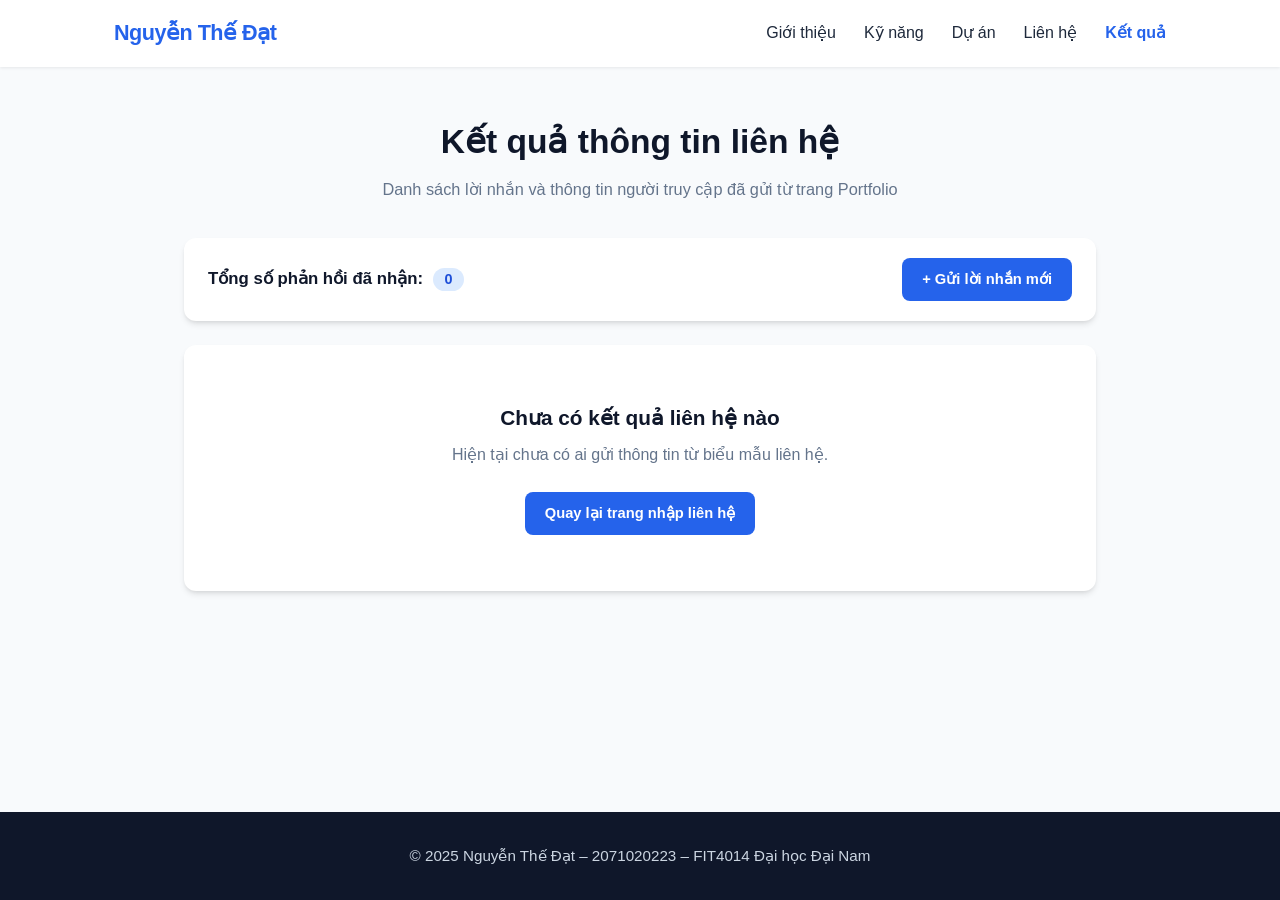
==== ket-qua.html @ 09246d79 "Add files via upload" ====
<!DOCTYPE html>
<html lang="vi">
<head>
  <meta charset="UTF-8">
  <meta name="viewport" content="width=device-width, initial-scale=1.0">
  <title>Kết quả liên hệ – Nguyễn Thế Đạt</title>
  <style>
    :root {
      --primary: #2563eb;
      --primary-dark: #1d4ed8;
      --secondary: #0f172a;
      --bg-light: #f8fafc;
      --text-main: #1e293b;
      --text-muted: #64748b;
      --white: #ffffff;
      --border: #e2e8f0;
      --shadow: 0 4px 6px -1px rgba(0, 0, 0, 0.1), 0 2px 4px -2px rgba(0, 0, 0, 0.1);
    }

    * {
      margin: 0;
      padding: 0;
      box-sizing: border-box;
    }

    body {
      font-family: 'Segoe UI', Roboto, Helvetica, Arial, sans-serif;
      color: var(--text-main);
      background-color: var(--bg-light);
      line-height: 1.6;
      min-height: 100vh;
      display: flex;
      flex-direction: column;
    }

    /* ===== PHẦN 1: NAVIGATION ===== */
    .nav {
      background-color: var(--white);
      box-shadow: 0 1px 3px rgba(0, 0, 0, 0.08);
      position: sticky;
      top: 0;
      z-index: 100;
    }

    .nav__container {
      max-width: 1100px;
      margin: 0 auto;
      padding: 1rem 1.5rem;
      display: flex;
      justify-content: space-between;
      align-items: center;
    }

    .nav__logo {
      font-size: 1.35rem;
      font-weight: 700;
      color: var(--primary);
      text-decoration: none;
      letter-spacing: -0.5px;
    }

    .nav__menu {
      list-style: none;
      display: flex;
      gap: 1.75rem;
      align-items: center;
    }

    .nav__menu a {
      text-decoration: none;
      color: var(--text-main);
      font-weight: 500;
      transition: color 0.2s ease;
    }

    .nav__menu a:hover,
    .nav__menu a.active {
      color: var(--primary);
      font-weight: 600;
    }

    /* ===== PHẦN 2: NỘI DUNG KẾT QUẢ ===== */
    main {
      max-width: 960px;
      width: 100%;
      margin: 0 auto;
      padding: 3rem 1.5rem;
      flex-grow: 1;
    }

    .page-header {
      text-align: center;
      margin-bottom: 2.25rem;
    }

    .page-header h1 {
      font-size: 2.1rem;
      color: var(--secondary);
      margin-bottom: 0.5rem;
    }

    .page-header p {
      color: var(--text-muted);
      font-size: 1.02rem;
    }

    .toolbar {
      background-color: var(--white);
      padding: 1.25rem 1.5rem;
      border-radius: 12px;
      box-shadow: var(--shadow);
      display: flex;
      justify-content: space-between;
      align-items: center;
      flex-wrap: wrap;
      gap: 1rem;
      margin-bottom: 1.5rem;
    }

    .toolbar__stats {
      font-weight: 600;
      font-size: 1.05rem;
      color: var(--secondary);
    }

    .badge {
      background-color: #dbeafe;
      color: var(--primary-dark);
      padding: 0.2rem 0.7rem;
      border-radius: 999px;
      font-size: 0.9rem;
      font-weight: 700;
      margin-left: 0.35rem;
    }

    .toolbar__actions {
      display: flex;
      gap: 0.75rem;
      flex-wrap: wrap;
    }

    .btn {
      display: inline-block;
      background-color: var(--primary);
      color: var(--white);
      padding: 0.6rem 1.25rem;
      border-radius: 8px;
      text-decoration: none;
      font-weight: 600;
      border: none;
      cursor: pointer;
      font-size: 0.92rem;
      transition: background-color 0.2s ease;
    }

    .btn:hover {
      background-color: var(--primary-dark);
    }

    .btn--danger {
      background-color: #ef4444;
    }

    .btn--danger:hover {
      background-color: #dc2626;
    }

    .btn--secondary {
      background-color: #e2e8f0;
      color: var(--text-main);
    }

    .btn--secondary:hover {
      background-color: #cbd5e1;
    }

    .confirm-bar {
      display: none;
      background-color: #fef2f2;
      border: 1px solid #fecaca;
      color: #991b1b;
      padding: 0.9rem 1.25rem;
      border-radius: 10px;
      margin-bottom: 1.5rem;
      justify-content: space-between;
      align-items: center;
      flex-wrap: wrap;
      gap: 0.75rem;
      font-size: 0.95rem;
    }

    .results__list {
      display: flex;
      flex-direction: column;
      gap: 1.25rem;
    }

    .result-card {
      background-color: var(--white);
      border-radius: 12px;
      box-shadow: var(--shadow);
      padding: 1.5rem;
      border-left: 5px solid var(--primary);
      transition: transform 0.2s ease;
    }

    .result-card:hover {
      transform: translateY(-2px);
    }

    .result-card__header {
      display: flex;
      justify-content: space-between;
      align-items: center;
      flex-wrap: wrap;
      gap: 0.5rem;
      margin-bottom: 0.6rem;
      padding-bottom: 0.6rem;
      border-bottom: 1px solid var(--border);
    }

    .result-card__title {
      display: flex;
      align-items: center;
      gap: 0.6rem;
    }

    .result-card__index {
      background-color: var(--primary);
      color: var(--white);
      font-size: 0.8rem;
      font-weight: 700;
      padding: 0.15rem 0.55rem;
      border-radius: 6px;
    }

    .result-card__name {
      font-size: 1.15rem;
      font-weight: 700;
      color: var(--secondary);
    }

    .result-card__time {
      font-size: 0.85rem;
      color: var(--text-muted);
    }

    .result-card__meta {
      display: flex;
      flex-wrap: wrap;
      gap: 1.25rem;
      font-size: 0.92rem;
      color: var(--primary-dark);
      margin-bottom: 0.85rem;
    }

    .result-card__message {
      background-color: var(--bg-light);
      padding: 1rem;
      border-radius: 8px;
      font-size: 0.98rem;
      color: var(--text-main);
      white-space: pre-wrap;
    }

    .empty-state {
      background-color: var(--white);
      border-radius: 12px;
      box-shadow: var(--shadow);
      text-align: center;
      padding: 3.5rem 1.5rem;
      color: var(--text-muted);
    }

    .empty-state h2 {
      color: var(--secondary);
      font-size: 1.3rem;
      margin-bottom: 0.5rem;
    }

    .empty-state p {
      margin-bottom: 1.5rem;
    }

    /* ===== PHẦN 3: FOOTER ===== */
    .footer {
      background-color: var(--secondary);
      color: #cbd5e1;
      text-align: center;
      padding: 2rem 1rem;
      margin-top: 3rem;
      font-size: 0.95rem;
    }

    @media (max-width: 600px) {
      .nav__container {
        flex-direction: column;
        gap: 0.75rem;
      }

      .nav__menu {
        gap: 1rem;
        flex-wrap: wrap;
        justify-content: center;
      }

      .page-header h1 {
        font-size: 1.7rem;
      }
    }
  </style>
</head>
<body>

  <!-- ===== PHẦN 1: NAVIGATION ===== -->
  <nav class="nav">
    <div class="nav__container">
      <a href="index.html" class="nav__logo">Nguyễn Thế Đạt</a>
      <ul class="nav__menu">
        <li><a href="index.html#gioi-thieu">Giới thiệu</a></li>
        <li><a href="index.html#ky-nang">Kỹ năng</a></li>
        <li><a href="index.html#du-an">Dự án</a></li>
        <li><a href="index.html#lien-he">Liên hệ</a></li>
        <li><a href="ket-qua.html" class="active">Kết quả</a></li>
      </ul>
    </div>
  </nav>

  <!-- ===== PHẦN 2: NỘI DUNG KẾT QUẢ ===== -->
  <main>
    <div class="page-header">
      <h1>Kết quả thông tin liên hệ</h1>
      <p>Danh sách lời nhắn và thông tin người truy cập đã gửi từ trang Portfolio</p>
    </div>

    <div class="toolbar">
      <div class="toolbar__stats">
        Tổng số phản hồi đã nhận: <span id="totalCount" class="badge">0</span>
      </div>
      <div class="toolbar__actions">
        <a href="index.html#lien-he" class="btn">+ Gửi lời nhắn mới</a>
        <button type="button" id="askClearBtn" class="btn btn--danger" style="display: none;">Xóa tất cả</button>
      </div>
    </div>

    <div id="confirmBar" class="confirm-bar">
      <span>Bạn có chắc chắn muốn xóa toàn bộ danh sách kết quả liên hệ không?</span>
      <div style="display: flex; gap: 0.5rem;">
        <button type="button" id="confirmClearBtn" class="btn btn--danger">Đồng ý xóa</button>
        <button type="button" id="cancelClearBtn" class="btn btn--secondary">Hủy</button>
      </div>
    </div>

    <div id="resultsContainer" class="results__list"></div>
  </main>

  <!-- ===== PHẦN 3: FOOTER ===== -->
  <footer class="footer">
    <p>&copy; 2025 Nguyễn Thế Đạt – 2071020223 – FIT4014 Đại học Đại Nam</p>
  </footer>

  <script>
    const STORAGE_KEY = 'portfolio_contacts_dat';
    const resultsContainer = document.getElementById('resultsContainer');
    const totalCount = document.getElementById('totalCount');
    const askClearBtn = document.getElementById('askClearBtn');
    const confirmBar = document.getElementById('confirmBar');
    const confirmClearBtn = document.getElementById('confirmClearBtn');
    const cancelClearBtn = document.getElementById('cancelClearBtn');

    function escapeHTML(str) {
      const div = document.createElement('div');
      div.textContent = str;
      return div.innerHTML;
    }

    function getContacts() {
      try {
        return JSON.parse(localStorage.getItem(STORAGE_KEY)) || [];
      } catch (e) {
        return [];
      }
    }

    function renderResults() {
      const contacts = getContacts();
      totalCount.textContent = contacts.length;

      if (contacts.length === 0) {
        askClearBtn.style.display = 'none';
        confirmBar.style.display = 'none';
        resultsContainer.innerHTML = `
          <div class="empty-state">
            <h2>Chưa có kết quả liên hệ nào</h2>
            <p>Hiện tại chưa có ai gửi thông tin từ biểu mẫu liên hệ.</p>
            <a href="index.html#lien-he" class="btn">Quay lại trang nhập liên hệ</a>
          </div>
        `;
        return;
      }

      askClearBtn.style.display = 'inline-block';
      resultsContainer.innerHTML = contacts.map((item, index) => `
        <article class="result-card">
          <div class="result-card__header">
            <div class="result-card__title">
              <span class="result-card__index">#${contacts.length - index}</span>
              <span class="result-card__name">${escapeHTML(item.name)}</span>
            </div>
            <span class="result-card__time">🕒 ${escapeHTML(item.time)}</span>
          </div>
          <div class="result-card__meta">
            <span>📧 <strong>Email:</strong> ${escapeHTML(item.email)}</span>
            ${item.phone ? `<span>📞 <strong>SĐT:</strong> ${escapeHTML(item.phone)}</span>` : ''}
          </div>
          <div class="result-card__message">${escapeHTML(item.message)}</div>
        </article>
      `).join('');
    }

    askClearBtn.addEventListener('click', function () {
      confirmBar.style.display = 'flex';
    });

    cancelClearBtn.addEventListener('click', function () {
      confirmBar.style.display = 'none';
    });

    confirmClearBtn.addEventListener('click', function () {
      localStorage.removeItem(STORAGE_KEY);
      renderResults();
    });

    window.addEventListener('storage', function (e) {
      if (e.key === STORAGE_KEY) {
        renderResults();
      }
    });

    renderResults();
  </script>

</body>
</html>
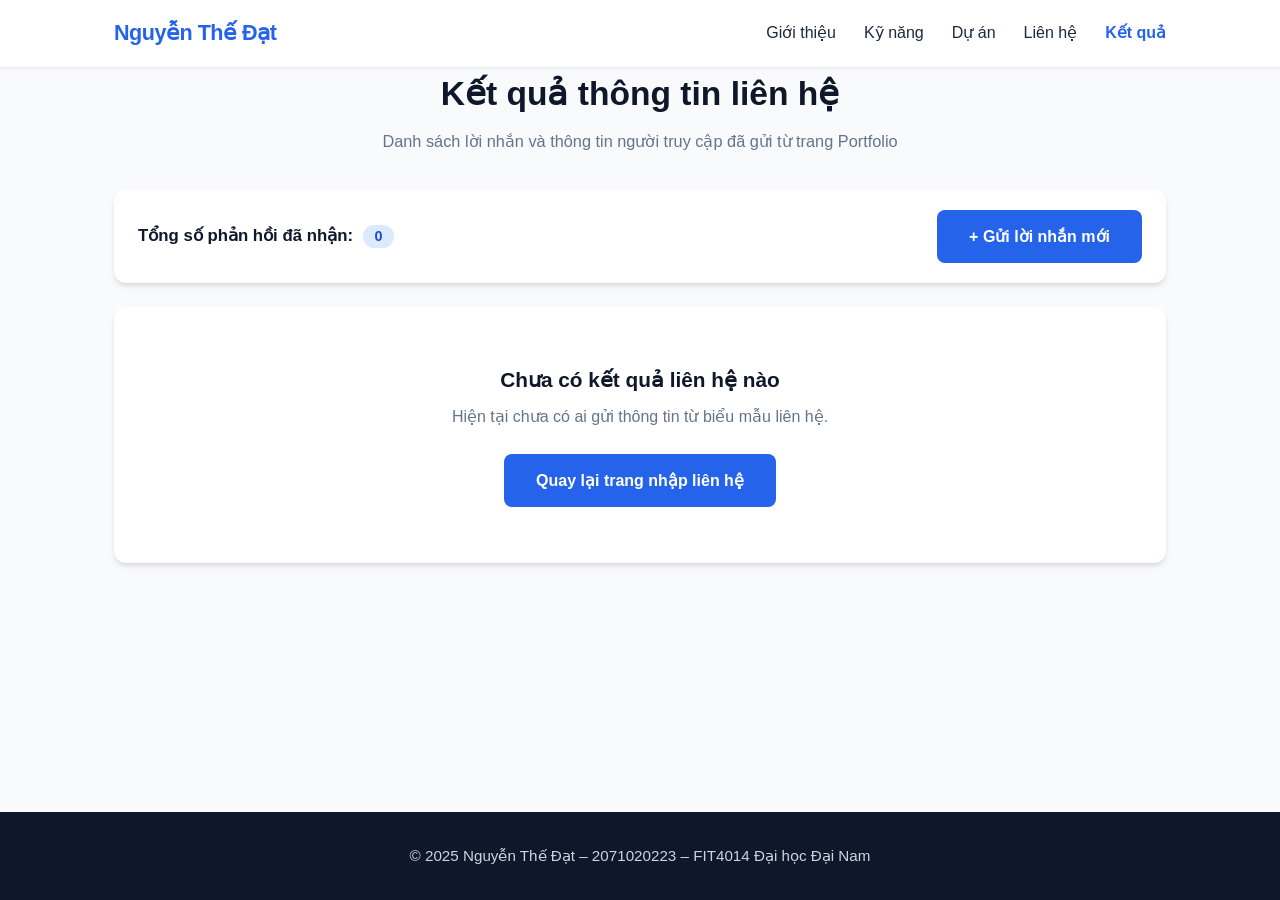
==== commit e366cad4: "Use shared stylesheet and update project docs Co-authored-by: Copilot <223556219+Copilot@users.norep" ====
--- a/ket-qua.html
+++ b/ket-qua.html
@@ -4,311 +4,7 @@
   <meta charset="UTF-8">
   <meta name="viewport" content="width=device-width, initial-scale=1.0">
   <title>Kết quả liên hệ – Nguyễn Thế Đạt</title>
-  <style>
-    :root {
-      --primary: #2563eb;
-      --primary-dark: #1d4ed8;
-      --secondary: #0f172a;
-      --bg-light: #f8fafc;
-      --text-main: #1e293b;
-      --text-muted: #64748b;
-      --white: #ffffff;
-      --border: #e2e8f0;
-      --shadow: 0 4px 6px -1px rgba(0, 0, 0, 0.1), 0 2px 4px -2px rgba(0, 0, 0, 0.1);
-    }
-
-    * {
-      margin: 0;
-      padding: 0;
-      box-sizing: border-box;
-    }
-
-    body {
-      font-family: 'Segoe UI', Roboto, Helvetica, Arial, sans-serif;
-      color: var(--text-main);
-      background-color: var(--bg-light);
-      line-height: 1.6;
-      min-height: 100vh;
-      display: flex;
-      flex-direction: column;
-    }
-
-    /* ===== PHẦN 1: NAVIGATION ===== */
-    .nav {
-      background-color: var(--white);
-      box-shadow: 0 1px 3px rgba(0, 0, 0, 0.08);
-      position: sticky;
-      top: 0;
-      z-index: 100;
-    }
-
-    .nav__container {
-      max-width: 1100px;
-      margin: 0 auto;
-      padding: 1rem 1.5rem;
-      display: flex;
-      justify-content: space-between;
-      align-items: center;
-    }
-
-    .nav__logo {
-      font-size: 1.35rem;
-      font-weight: 700;
-      color: var(--primary);
-      text-decoration: none;
-      letter-spacing: -0.5px;
-    }
-
-    .nav__menu {
-      list-style: none;
-      display: flex;
-      gap: 1.75rem;
-      align-items: center;
-    }
-
-    .nav__menu a {
-      text-decoration: none;
-      color: var(--text-main);
-      font-weight: 500;
-      transition: color 0.2s ease;
-    }
-
-    .nav__menu a:hover,
-    .nav__menu a.active {
-      color: var(--primary);
-      font-weight: 600;
-    }
-
-    /* ===== PHẦN 2: NỘI DUNG KẾT QUẢ ===== */
-    main {
-      max-width: 960px;
-      width: 100%;
-      margin: 0 auto;
-      padding: 3rem 1.5rem;
-      flex-grow: 1;
-    }
-
-    .page-header {
-      text-align: center;
-      margin-bottom: 2.25rem;
-    }
-
-    .page-header h1 {
-      font-size: 2.1rem;
-      color: var(--secondary);
-      margin-bottom: 0.5rem;
-    }
-
-    .page-header p {
-      color: var(--text-muted);
-      font-size: 1.02rem;
-    }
-
-    .toolbar {
-      background-color: var(--white);
-      padding: 1.25rem 1.5rem;
-      border-radius: 12px;
-      box-shadow: var(--shadow);
-      display: flex;
-      justify-content: space-between;
-      align-items: center;
-      flex-wrap: wrap;
-      gap: 1rem;
-      margin-bottom: 1.5rem;
-    }
-
-    .toolbar__stats {
-      font-weight: 600;
-      font-size: 1.05rem;
-      color: var(--secondary);
-    }
-
-    .badge {
-      background-color: #dbeafe;
-      color: var(--primary-dark);
-      padding: 0.2rem 0.7rem;
-      border-radius: 999px;
-      font-size: 0.9rem;
-      font-weight: 700;
-      margin-left: 0.35rem;
-    }
-
-    .toolbar__actions {
-      display: flex;
-      gap: 0.75rem;
-      flex-wrap: wrap;
-    }
-
-    .btn {
-      display: inline-block;
-      background-color: var(--primary);
-      color: var(--white);
-      padding: 0.6rem 1.25rem;
-      border-radius: 8px;
-      text-decoration: none;
-      font-weight: 600;
-      border: none;
-      cursor: pointer;
-      font-size: 0.92rem;
-      transition: background-color 0.2s ease;
-    }
-
-    .btn:hover {
-      background-color: var(--primary-dark);
-    }
-
-    .btn--danger {
-      background-color: #ef4444;
-    }
-
-    .btn--danger:hover {
-      background-color: #dc2626;
-    }
-
-    .btn--secondary {
-      background-color: #e2e8f0;
-      color: var(--text-main);
-    }
-
-    .btn--secondary:hover {
-      background-color: #cbd5e1;
-    }
-
-    .confirm-bar {
-      display: none;
-      background-color: #fef2f2;
-      border: 1px solid #fecaca;
-      color: #991b1b;
-      padding: 0.9rem 1.25rem;
-      border-radius: 10px;
-      margin-bottom: 1.5rem;
-      justify-content: space-between;
-      align-items: center;
-      flex-wrap: wrap;
-      gap: 0.75rem;
-      font-size: 0.95rem;
-    }
-
-    .results__list {
-      display: flex;
-      flex-direction: column;
-      gap: 1.25rem;
-    }
-
-    .result-card {
-      background-color: var(--white);
-      border-radius: 12px;
-      box-shadow: var(--shadow);
-      padding: 1.5rem;
-      border-left: 5px solid var(--primary);
-      transition: transform 0.2s ease;
-    }
-
-    .result-card:hover {
-      transform: translateY(-2px);
-    }
-
-    .result-card__header {
-      display: flex;
-      justify-content: space-between;
-      align-items: center;
-      flex-wrap: wrap;
-      gap: 0.5rem;
-      margin-bottom: 0.6rem;
-      padding-bottom: 0.6rem;
-      border-bottom: 1px solid var(--border);
-    }
-
-    .result-card__title {
-      display: flex;
-      align-items: center;
-      gap: 0.6rem;
-    }
-
-    .result-card__index {
-      background-color: var(--primary);
-      color: var(--white);
-      font-size: 0.8rem;
-      font-weight: 700;
-      padding: 0.15rem 0.55rem;
-      border-radius: 6px;
-    }
-
-    .result-card__name {
-      font-size: 1.15rem;
-      font-weight: 700;
-      color: var(--secondary);
-    }
-
-    .result-card__time {
-      font-size: 0.85rem;
-      color: var(--text-muted);
-    }
-
-    .result-card__meta {
-      display: flex;
-      flex-wrap: wrap;
-      gap: 1.25rem;
-      font-size: 0.92rem;
-      color: var(--primary-dark);
-      margin-bottom: 0.85rem;
-    }
-
-    .result-card__message {
-      background-color: var(--bg-light);
-      padding: 1rem;
-      border-radius: 8px;
-      font-size: 0.98rem;
-      color: var(--text-main);
-      white-space: pre-wrap;
-    }
-
-    .empty-state {
-      background-color: var(--white);
-      border-radius: 12px;
-      box-shadow: var(--shadow);
-      text-align: center;
-      padding: 3.5rem 1.5rem;
-      color: var(--text-muted);
-    }
-
-    .empty-state h2 {
-      color: var(--secondary);
-      font-size: 1.3rem;
-      margin-bottom: 0.5rem;
-    }
-
-    .empty-state p {
-      margin-bottom: 1.5rem;
-    }
-
-    /* ===== PHẦN 3: FOOTER ===== */
-    .footer {
-      background-color: var(--secondary);
-      color: #cbd5e1;
-      text-align: center;
-      padding: 2rem 1rem;
-      margin-top: 3rem;
-      font-size: 0.95rem;
-    }
-
-    @media (max-width: 600px) {
-      .nav__container {
-        flex-direction: column;
-        gap: 0.75rem;
-      }
-
-      .nav__menu {
-        gap: 1rem;
-        flex-wrap: wrap;
-        justify-content: center;
-      }
-
-      .page-header h1 {
-        font-size: 1.7rem;
-      }
-    }
-  </style>
+  <link rel="stylesheet" href="css/styles.css">
 </head>
 <body>
 
--- a/css/styles.css
+++ b/css/styles.css
@@ -0,0 +1,626 @@
+/* ===== BIẾN MÀU & CẤU HÌNH CHUNG ===== */
+:root {
+  --primary: #2563eb;
+  --primary-dark: #1d4ed8;
+  --secondary: #0f172a;
+  --bg-light: #f8fafc;
+  --text-main: #1e293b;
+  --text-muted: #64748b;
+  --white: #ffffff;
+  --border: #e2e8f0;
+  --success-bg: #ecfdf5;
+  --success-text: #065f46;
+  --success-border: #a7f3d0;
+  --shadow: 0 4px 6px -1px rgba(0, 0, 0, 0.1), 0 2px 4px -2px rgba(0, 0, 0, 0.1);
+  --shadow-lg: 0 10px 15px -3px rgba(0, 0, 0, 0.1), 0 4px 6px -4px rgba(0, 0, 0, 0.1);
+}
+
+* {
+  margin: 0;
+  padding: 0;
+  box-sizing: border-box;
+}
+
+html {
+  scroll-behavior: smooth;
+}
+
+body {
+  font-family: 'Segoe UI', Roboto, Helvetica, Arial, sans-serif;
+  color: var(--text-main);
+  background-color: var(--bg-light);
+  line-height: 1.6;
+  min-height: 100vh;
+  display: flex;
+  flex-direction: column;
+}
+
+/* ===== PHẦN 1: NAVIGATION ===== */
+.nav {
+  background-color: var(--white);
+  box-shadow: 0 1px 3px rgba(0, 0, 0, 0.08);
+  position: sticky;
+  top: 0;
+  z-index: 100;
+}
+
+.nav__container {
+  max-width: 1100px;
+  margin: 0 auto;
+  padding: 1rem 1.5rem;
+  display: flex;
+  justify-content: space-between;
+  align-items: center;
+}
+
+.nav__logo {
+  font-size: 1.35rem;
+  font-weight: 700;
+  color: var(--primary);
+  text-decoration: none;
+  letter-spacing: -0.5px;
+}
+
+.nav__menu {
+  list-style: none;
+  display: flex;
+  gap: 1.75rem;
+  align-items: center;
+}
+
+.nav__menu a {
+  text-decoration: none;
+  color: var(--text-main);
+  font-weight: 500;
+  transition: color 0.2s ease;
+}
+
+.nav__menu a:hover,
+.nav__menu a.active {
+  color: var(--primary);
+  font-weight: 600;
+}
+
+/* ===== PHẦN 2: NỘI DUNG CHÍNH ===== */
+main {
+  max-width: 1100px;
+  width: 100%;
+  margin: 0 auto;
+  padding: 0 1.5rem;
+  flex-grow: 1;
+}
+
+section {
+  padding: 4.5rem 0;
+}
+
+.section-title {
+  font-size: 2rem;
+  font-weight: 700;
+  text-align: center;
+  margin-bottom: 2.5rem;
+  color: var(--secondary);
+  position: relative;
+}
+
+.section-title::after {
+  content: '';
+  display: block;
+  width: 60px;
+  height: 4px;
+  background-color: var(--primary);
+  margin: 0.6rem auto 0;
+  border-radius: 2px;
+}
+
+/* --- Hero --- */
+.hero {
+  text-align: center;
+  padding: 6rem 1rem;
+  background: linear-gradient(135deg, #eff6ff 0%, #dbeafe 100%);
+  border-radius: 16px;
+  margin-top: 2rem;
+}
+
+.hero h1 {
+  font-size: 2.75rem;
+  color: var(--secondary);
+  margin-bottom: 1rem;
+  line-height: 1.2;
+}
+
+.hero__name {
+  color: var(--primary);
+}
+
+.hero__desc {
+  font-size: 1.15rem;
+  color: var(--text-muted);
+  margin-bottom: 2rem;
+}
+
+/* --- Buttons --- */
+.btn {
+  display: inline-block;
+  background-color: var(--primary);
+  color: var(--white);
+  padding: 0.85rem 2rem;
+  border-radius: 8px;
+  text-decoration: none;
+  font-weight: 600;
+  border: none;
+  cursor: pointer;
+  font-size: 1rem;
+  transition: background-color 0.2s ease, transform 0.2s ease;
+}
+
+.btn:hover {
+  background-color: var(--primary-dark);
+  transform: translateY(-2px);
+}
+
+.btn--sm {
+  padding: 0.6rem 1.25rem;
+  font-size: 0.92rem;
+}
+
+.btn--outline {
+  background-color: transparent;
+  color: var(--primary);
+  border: 2px solid var(--primary);
+  padding: 0.7rem 1.5rem;
+  font-size: 0.95rem;
+}
+
+.btn--outline:hover {
+  background-color: var(--primary);
+  color: var(--white);
+}
+
+.btn--danger {
+  background-color: #ef4444;
+}
+
+.btn--danger:hover {
+  background-color: #dc2626;
+}
+
+.btn--secondary {
+  background-color: #e2e8f0;
+  color: var(--text-main);
+}
+
+.btn--secondary:hover {
+  background-color: #cbd5e1;
+}
+
+/* --- About --- */
+.about__content {
+  background-color: var(--white);
+  padding: 2.5rem;
+  border-radius: 12px;
+  box-shadow: var(--shadow);
+  display: grid;
+  grid-template-columns: 1.4fr 1fr;
+  gap: 2.5rem;
+  align-items: center;
+}
+
+.about__text {
+  font-size: 1.05rem;
+  color: var(--text-main);
+}
+
+.about__info {
+  list-style: none;
+  background-color: var(--bg-light);
+  padding: 1.5rem;
+  border-radius: 8px;
+  border-left: 4px solid var(--primary);
+}
+
+.about__info li {
+  margin-bottom: 0.75rem;
+  font-size: 0.98rem;
+}
+
+.about__info li:last-child {
+  margin-bottom: 0;
+}
+
+/* --- Skills --- */
+.skills__grid {
+  display: grid;
+  grid-template-columns: repeat(3, 1fr);
+  gap: 1.75rem;
+}
+
+.skill-card {
+  background-color: var(--white);
+  padding: 2rem 1.5rem;
+  border-radius: 12px;
+  box-shadow: var(--shadow);
+  text-align: center;
+  transition: transform 0.25s ease, box-shadow 0.25s ease;
+}
+
+.skill-card:hover {
+  transform: translateY(-5px);
+  box-shadow: var(--shadow-lg);
+}
+
+.skill-card__icon {
+  font-size: 2.5rem;
+  display: inline-block;
+  margin-bottom: 1rem;
+}
+
+.skill-card h3 {
+  font-size: 1.25rem;
+  color: var(--secondary);
+  margin-bottom: 0.75rem;
+}
+
+.skill-card p {
+  color: var(--text-muted);
+  font-size: 0.95rem;
+}
+
+/* --- Projects --- */
+.projects__grid {
+  display: grid;
+  grid-template-columns: repeat(3, 1fr);
+  gap: 1.75rem;
+}
+
+.card {
+  background-color: var(--white);
+  border-radius: 12px;
+  overflow: hidden;
+  box-shadow: var(--shadow);
+  display: flex;
+  flex-direction: column;
+  transition: transform 0.25s ease, box-shadow 0.25s ease;
+}
+
+.card:hover {
+  transform: translateY(-5px);
+  box-shadow: var(--shadow-lg);
+}
+
+.card__img {
+  width: 100%;
+  height: 180px;
+  object-fit: cover;
+  display: block;
+  background-color: #e2e8f0;
+}
+
+.card__body {
+  padding: 1.5rem;
+  flex-grow: 1;
+}
+
+.card__body h3 {
+  font-size: 1.2rem;
+  color: var(--secondary);
+  margin-bottom: 0.65rem;
+}
+
+.card__body p {
+  color: var(--text-muted);
+  font-size: 0.95rem;
+}
+
+/* --- Contact Form --- */
+.contact__box {
+  max-width: 680px;
+  margin: 0 auto;
+  background-color: var(--white);
+  padding: 2.5rem;
+  border-radius: 12px;
+  box-shadow: var(--shadow);
+}
+
+.contact__subtitle {
+  text-align: center;
+  color: var(--text-muted);
+  margin-bottom: 1.75rem;
+  font-size: 0.98rem;
+}
+
+.form-group {
+  margin-bottom: 1.25rem;
+}
+
+.form-group label {
+  display: block;
+  font-weight: 600;
+  margin-bottom: 0.45rem;
+  font-size: 0.95rem;
+  color: var(--text-main);
+}
+
+.form-group input,
+.form-group textarea {
+  width: 100%;
+  padding: 0.8rem 1rem;
+  border: 1.5px solid var(--border);
+  border-radius: 8px;
+  font-family: inherit;
+  font-size: 0.98rem;
+  color: var(--text-main);
+  transition: border-color 0.2s ease, box-shadow 0.2s ease;
+}
+
+.form-group input:focus,
+.form-group textarea:focus {
+  outline: none;
+  border-color: var(--primary);
+  box-shadow: 0 0 0 3px rgba(37, 99, 235, 0.15);
+}
+
+.form-group textarea {
+  resize: vertical;
+  min-height: 120px;
+}
+
+.contact__actions {
+  display: flex;
+  gap: 1rem;
+  flex-wrap: wrap;
+  margin-top: 0.5rem;
+}
+
+.contact__actions .btn {
+  flex: 1;
+  text-align: center;
+  min-width: 200px;
+}
+
+.alert-success {
+  display: none;
+  background-color: var(--success-bg);
+  color: var(--success-text);
+  border: 1px solid var(--success-border);
+  padding: 1rem 1.2rem;
+  border-radius: 8px;
+  margin-top: 1.25rem;
+  font-size: 0.95rem;
+  font-weight: 500;
+  line-height: 1.5;
+}
+
+.alert-success a {
+  color: var(--primary-dark);
+  font-weight: 700;
+  text-decoration: underline;
+}
+
+/* --- Trang Kết quả (ket-qua.html) --- */
+.results-main {
+  max-width: 960px;
+  padding-top: 3rem;
+  padding-bottom: 3rem;
+}
+
+.page-header {
+  text-align: center;
+  margin-bottom: 2.25rem;
+}
+
+.page-header h1 {
+  font-size: 2.1rem;
+  color: var(--secondary);
+  margin-bottom: 0.5rem;
+}
+
+.page-header p {
+  color: var(--text-muted);
+  font-size: 1.02rem;
+}
+
+.toolbar {
+  background-color: var(--white);
+  padding: 1.25rem 1.5rem;
+  border-radius: 12px;
+  box-shadow: var(--shadow);
+  display: flex;
+  justify-content: space-between;
+  align-items: center;
+  flex-wrap: wrap;
+  gap: 1rem;
+  margin-bottom: 1.5rem;
+}
+
+.toolbar__stats {
+  font-weight: 600;
+  font-size: 1.05rem;
+  color: var(--secondary);
+}
+
+.badge {
+  background-color: #dbeafe;
+  color: var(--primary-dark);
+  padding: 0.2rem 0.7rem;
+  border-radius: 999px;
+  font-size: 0.9rem;
+  font-weight: 700;
+  margin-left: 0.35rem;
+}
+
+.toolbar__actions {
+  display: flex;
+  gap: 0.75rem;
+  flex-wrap: wrap;
+}
+
+.confirm-bar {
+  display: none;
+  background-color: #fef2f2;
+  border: 1px solid #fecaca;
+  color: #991b1b;
+  padding: 0.9rem 1.25rem;
+  border-radius: 10px;
+  margin-bottom: 1.5rem;
+  justify-content: space-between;
+  align-items: center;
+  flex-wrap: wrap;
+  gap: 0.75rem;
+  font-size: 0.95rem;
+}
+
+.confirm-bar__btns {
+  display: flex;
+  gap: 0.5rem;
+}
+
+.results__list {
+  display: flex;
+  flex-direction: column;
+  gap: 1.25rem;
+}
+
+.result-card {
+  background-color: var(--white);
+  border-radius: 12px;
+  box-shadow: var(--shadow);
+  padding: 1.5rem;
+  border-left: 5px solid var(--primary);
+  transition: transform 0.2s ease;
+}
+
+.result-card:hover {
+  transform: translateY(-2px);
+}
+
+.result-card__header {
+  display: flex;
+  justify-content: space-between;
+  align-items: center;
+  flex-wrap: wrap;
+  gap: 0.5rem;
+  margin-bottom: 0.6rem;
+  padding-bottom: 0.6rem;
+  border-bottom: 1px solid var(--border);
+}
+
+.result-card__title {
+  display: flex;
+  align-items: center;
+  gap: 0.6rem;
+}
+
+.result-card__index {
+  background-color: var(--primary);
+  color: var(--white);
+  font-size: 0.8rem;
+  font-weight: 700;
+  padding: 0.15rem 0.55rem;
+  border-radius: 6px;
+}
+
+.result-card__name {
+  font-size: 1.15rem;
+  font-weight: 700;
+  color: var(--secondary);
+}
+
+.result-card__time {
+  font-size: 0.85rem;
+  color: var(--text-muted);
+}
+
+.result-card__meta {
+  display: flex;
+  flex-wrap: wrap;
+  gap: 1.25rem;
+  font-size: 0.92rem;
+  color: var(--primary-dark);
+  margin-bottom: 0.85rem;
+}
+
+.result-card__message {
+  background-color: var(--bg-light);
+  padding: 1rem;
+  border-radius: 8px;
+  font-size: 0.98rem;
+  color: var(--text-main);
+  white-space: pre-wrap;
+}
+
+.empty-state {
+  background-color: var(--white);
+  border-radius: 12px;
+  box-shadow: var(--shadow);
+  text-align: center;
+  padding: 3.5rem 1.5rem;
+  color: var(--text-muted);
+}
+
+.empty-state h2 {
+  color: var(--secondary);
+  font-size: 1.3rem;
+  margin-bottom: 0.5rem;
+}
+
+.empty-state p {
+  margin-bottom: 1.5rem;
+}
+
+/* ===== PHẦN 3: FOOTER ===== */
+.footer {
+  background-color: var(--secondary);
+  color: #cbd5e1;
+  text-align: center;
+  padding: 2rem 1rem;
+  margin-top: 3rem;
+  font-size: 0.95rem;
+}
+
+/* ===== RESPONSIVE 3 KÍCH THƯỚC ===== */
+@media (max-width: 900px) {
+  .about__content {
+    grid-template-columns: 1fr;
+    gap: 1.5rem;
+  }
+
+  .skills__grid,
+  .projects__grid {
+    grid-template-columns: repeat(2, 1fr);
+  }
+}
+
+@media (max-width: 600px) {
+  .nav__container {
+    flex-direction: column;
+    gap: 0.75rem;
+  }
+
+  .nav__menu {
+    gap: 1rem;
+    flex-wrap: wrap;
+    justify-content: center;
+  }
+
+  .hero {
+    padding: 4rem 1rem;
+  }
+
+  .hero h1 {
+    font-size: 2rem;
+  }
+
+  .skills__grid,
+  .projects__grid {
+    grid-template-columns: 1fr;
+  }
+
+  .contact__box {
+    padding: 1.5rem;
+  }
+
+  .page-header h1 {
+    font-size: 1.7rem;
+  }
+}
